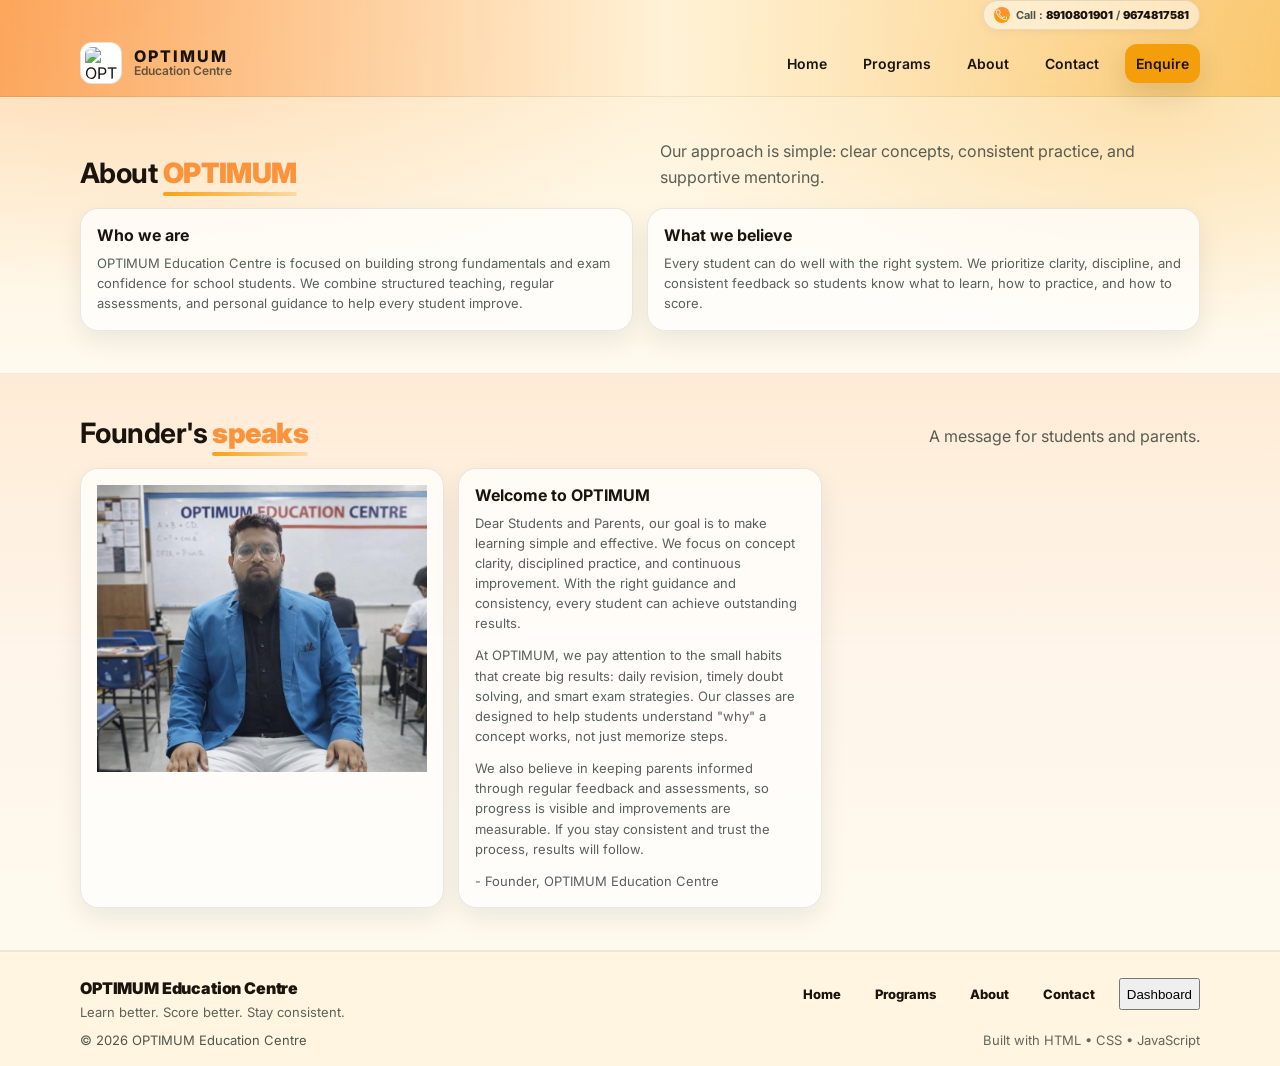
==== about.html @ aabf2810 "Fix mobile nav, responsiveness, and admin UI" ====
<!doctype html>
<html lang="en">
  <head>
    <meta charset="UTF-8" />
    <meta name="viewport" content="width=device-width, initial-scale=1.0" />
    <meta name="description" content="About OPTIMUM Education Centre" />
    <title>About • OPTIMUM</title>
    <link rel="preconnect" href="https://fonts.googleapis.com" />
    <link rel="preconnect" href="https://fonts.gstatic.com" crossorigin />
    <link href="https://fonts.googleapis.com/css2?family=Inter:wght@400;500;600;700;800&display=swap" rel="stylesheet" />
    <link rel="stylesheet" href="styles.css" />
  </head>
  <body>
    <a class="skip-link" href="#main">Skip to content</a>

    <header class="site-header" id="top">
      <div class="topband" aria-label="Quick contact">
        <div class="container topband-inner">
          <div class="topband-card" role="group" aria-label="Call 8910801901 or 9674817581">
            <span class="topband-icon" aria-hidden="true">
              <svg viewBox="0 0 24 24" width="18" height="18" fill="none" xmlns="http://www.w3.org/2000/svg">
                <path d="M21 16.5v3a2 2 0 0 1-2.18 2 19.8 19.8 0 0 1-8.63-3.07A19.5 19.5 0 0 1 3.57 12.8 19.8 19.8 0 0 1 .5 4.18 2 2 0 0 1 2.49 2h3a2 2 0 0 1 2 1.72c.13.98.38 1.93.73 2.83a2 2 0 0 1-.45 2.11L6.5 10.5a16 16 0 0 0 7 7l1.84-1.28a2 2 0 0 1 2.11-.45c.9.35.6 2.83.73A2 2 0 0 1 21 16.5Z" stroke="currentColor" stroke-width="1.8" stroke-linecap="round" stroke-linejoin="round" />
              </svg>
            </span>
            <span class="topband-inline">Call : <a href="tel:8910801901" aria-label="Call 8910801901"><strong>8910801901</strong></a> / <a href="tel:9674817581" aria-label="Call 9674817581"><strong>9674817581</strong></a></span>
          </div>
        </div>
      </div>

      <div class="container header-inner">
        <a class="brand" href="index.html" aria-label="OPTIMUM Education Centre">
          <img class="brand-logo" src="assets/logo.jpeg" alt="OPTIMUM logo" />
          <div class="brand-text">
            <span class="brand-name">OPTIMUM</span>
            <span class="brand-sub">Education Centre</span>
          </div>
        </a>

        <button class="nav-toggle" id="navToggle" aria-label="Open menu" aria-controls="primaryNav" aria-expanded="false">
          <span></span><span></span><span></span>
        </button>

        <nav class="nav" id="primaryNav" aria-label="Primary">
          <a href="index.html#top">Home</a>
          <a href="index.html#programs">Programs</a>
          <a href="about.html">About</a>
          <a href="contact.html">Contact</a>
          <a href="contact.html" class="btn btn-primary">Enquire</a>
        </nav>
      </div>
    </header>

    <main id="main">
      <section class="section">
        <div class="container">
          <div class="section-head">
            <h2>About <span class="offerings-accent">OPTIMUM</span></h2>
            <p>Our approach is simple: clear concepts, consistent practice, and supportive mentoring.</p>
          </div>

          <div class="cards" style="grid-template-columns:repeat(2, minmax(0, 1fr));">
            <div class="card">
              <h3 style="margin-top:0">Who we are</h3>
              <p class="muted" style="margin:0">
                OPTIMUM Education Centre is focused on building strong fundamentals and exam confidence for school students.
                We combine structured teaching, regular assessments, and personal guidance to help every student improve.
              </p>
            </div>
            <div class="card">
              <h3 style="margin-top:0">What we believe</h3>
              <p class="muted" style="margin:0">
                Every student can do well with the right system. We prioritize clarity, discipline, and consistent feedback
                so students know what to learn, how to practice, and how to score.
              </p>
            </div>
          </div>
        </div>
      </section>

      <section class="section section-alt" aria-label="Founder's speaks">
        <div class="container">
          <div class="section-head">
            <h2>Founder's <span class="offerings-accent">speaks</span></h2>
            <p>A message for students and parents.</p>
          </div>

          <div class="cards founder-speak" aria-label="Founder's message">
            <div class="card founder-speak-photo">
              <img class="founder-speak-img" src="assets/Founder/Founder.jpeg" alt="Founder" />
            </div>
            <div class="card">
              <h3 style="margin-top:0">Welcome to OPTIMUM</h3>
              <p class="muted">
                Dear Students and Parents, our goal is to make learning simple and effective. We focus on concept clarity,
                disciplined practice, and continuous improvement. With the right guidance and consistency, every student can
                achieve outstanding results.
              </p>
              <p class="muted">
                At OPTIMUM, we pay attention to the small habits that create big results: daily revision, timely doubt
                solving, and smart exam strategies. Our classes are designed to help students understand "why" a concept works,
                not just memorize steps.
              </p>
              <p class="muted">
                We also believe in keeping parents informed through regular feedback and assessments, so progress is visible and
                improvements are measurable. If you stay consistent and trust the process, results will follow.
              </p>
              <p class="muted" style="margin-bottom:0">- Founder, OPTIMUM Education Centre</p>
            </div>
          </div>
        </div>
      </section>
    </main>

    <footer class="footer">
      <div class="container footer-inner">
        <div>
          <div class="footer-brand">OPTIMUM Education Centre</div>
          <div class="footer-sub">Learn better. Score better. Stay consistent.</div>
        </div>
        <div class="footer-links">
          <a href="index.html#top">Home</a>
          <a href="index.html#programs">Programs</a>
          <a href="about.html">About</a>
          <a href="contact.html">Contact</a>
          <button class="footer-admin" type="button" id="dashboardLink">Dashboard</button>
        </div>
      </div>
      <div class="container footer-bottom">
        <span>© <span id="year"></span> OPTIMUM Education Centre</span>
        <span class="muted">Built with HTML • CSS • JavaScript</span>
      </div>
    </footer>

    <dialog id="adminDialog" aria-label="Admin login">
      <form method="dialog" class="form" id="adminDialogForm">
        <h3 style="margin:0">Admin Login</h3>
        <label>
          <span>Username</span>
          <input type="text" name="user" autocomplete="username" required />
        </label>
        <label>
          <span>Password</span>
          <input type="password" name="pass" autocomplete="current-password" required />
        </label>
        <div style="display:flex; gap:10px; flex-wrap:wrap">
          <button class="btn btn-primary" value="ok">Continue</button>
          <button class="btn btn-ghost" value="cancel">Cancel</button>
        </div>
        <p class="form-note" id="adminDialogNote" role="status" aria-live="polite"></p>
      </form>
    </dialog>

    <dialog id="enquireDialog" class="admission-modal" aria-label="Admission form">
      <form method="dialog" class="admission-card">
        <div class="admission-shell">
          <div class="admission-top">
            <div class="admission-brand">
              <img class="admission-logo" src="assets/logo.jpeg" alt="OPTIMUM logo" />
              <div style="min-width:0">
                <h3>OPTIMUM EDUCATION CENTRE</h3>
                <p class="admission-sub">Admission form</p>
              </div>
            </div>
            <button class="btn btn-ghost" value="close" type="submit" aria-label="Close">Close</button>
          </div>

          <div class="admission-title">ADMISSION FORM</div>

          <div class="admission-section" aria-label="Student details">
            <div class="admission-section-head">STUDENT DETAILS:</div>
            <div class="admission-grid">
              <div class="admission-rows">
                <div class="admission-row"><div class="k">Full Name</div><input name="studentName" type="text" required /></div>
                <div class="admission-two">
                  <div class="admission-row"><div class="k">Date of Birth</div><input name="dob" type="date" /></div>
                  <div class="admission-row"><div class="k">Gender</div>
                    <select name="gender">
                      <option value="">Select</option>
                      <option>Male</option>
                      <option>Female</option>
                      <option>Other</option>
                    </select>
                  </div>
                </div>
                <div class="admission-two">
                  <div class="admission-row"><div class="k">Class/Grade</div><input name="classGrade" type="text" placeholder="e.g. Class 9" /></div>
                  <div class="admission-row"><div class="k">Admission</div><input name="admission" type="text" placeholder="e.g. New / Renewal" /></div>
                </div>
                <div class="admission-row"><div class="k">Address</div><input name="address" type="text" /></div>
                <div class="admission-two">
                  <div class="admission-row"><div class="k">City / State / PIN</div><input name="cityStatePin" type="text" /></div>
                  <div class="admission-row"><div class="k">Contact Number</div><input name="studentPhone" type="tel" required /></div>
                </div>
              </div>
              <div>
                <div class="admission-photo" aria-label="Photo upload">
                  <img class="admission-photo-preview" alt="Selected photo preview" />
                  <strong>Passport Size Photograph</strong>
                  <span>(Paste Here)</span>
                  <span>3.5 cm × 4.5 cm</span>
                  <label class="btn btn-ghost" style="margin-top:6px; width:100%">
                    <input type="file" name="photo" accept="image/*" style="display:none" />
                    Choose Photo
                  </label>
                </div>
              </div>
            </div>
          </div>

          <div class="admission-section" aria-label="Parent guardian details">
            <div class="admission-section-head">PARENT / GUARDIAN DETAILS:</div>
            <div class="admission-grid" style="grid-template-columns:1fr;">
              <div class="admission-rows">
                <div class="admission-two">
                  <div class="admission-row"><div class="k">Name</div><input name="guardianName" type="text" required /></div>
                  <div class="admission-row"><div class="k">Relation</div><input name="relation" type="text" /></div>
                </div>
                <div class="admission-row"><div class="k">Contact Number</div><input name="guardianPhone" type="tel" /></div>
              </div>
            </div>
          </div>

          <div class="admission-section" aria-label="Course subjects">
            <div class="admission-section-head">COURSE / SUBJECTS APPLIED FOR:</div>
            <div class="admission-notes">
              <textarea name="courses" rows="2" placeholder="Write the course/subjects"></textarea>
            </div>
          </div>

          <div class="admission-section" aria-label="Special notes">
            <div class="admission-section-head">SPECIAL NOTES / REQUIREMENTS (if any):</div>
            <div class="admission-notes">
              <textarea name="notes" rows="2" placeholder="Any special notes"></textarea>
            </div>
          </div>

          <div class="admission-actions">
            <button class="btn btn-ghost" value="close" type="submit">Cancel</button>
            <button class="btn btn-primary" type="button" id="admissionSubmit">Submit</button>
          </div>
          <p class="form-note" id="admissionNote" role="status" aria-live="polite"></p>
        </div>
      </form>
    </dialog>

    <script src="script.js"></script>
  </body>
</html>
---- styles.css ----
:root{
  --orange:#f59e0b;
  --orange-2:#fb923c;
  --cream:#fff2d6;
  --ink:#1b140d;
  --ink-2:#2a2016;
  --white:#ffffff;
  --shadow:0 16px 50px rgba(19, 27, 22, .14);
  --shadow-2:0 10px 28px rgba(19, 27, 22, .12);
  --radius:18px;
  --radius-sm:14px;
  --border:1px solid rgba(31,42,36,.12);
}

*{box-sizing:border-box}
html{scroll-behavior:smooth}
body{
  margin:0;
  font-family:Inter,system-ui,-apple-system,Segoe UI,Roboto,Arial,sans-serif;
  color:var(--ink);
  background:
    radial-gradient(1000px 500px at 10% 0%, rgba(251,146,60,.28), transparent 60%),
    radial-gradient(900px 420px at 90% 10%, rgba(245,158,11,.22), transparent 55%),
    linear-gradient(180deg, var(--cream), #fff 60%);
}

a{color:inherit; text-decoration:none}
img{max-width:100%; display:block}

.container{width:min(1120px, 92vw); margin:0 auto}

.skip-link{
  position:absolute;
  left:-999px;
  top:10px;
  background:var(--ink);
  color:var(--white);
  padding:10px 12px;
  border-radius:10px;
  z-index:1000;
}
.skip-link:focus{left:10px}

.topband{
  padding:0;
}

.topband-inner{
  display:flex;
  align-items:center;
  justify-content:flex-end;
}

.topband-card{
  display:flex;
  align-items:center;
  gap:6px;
  color:inherit;
  padding:6px 10px;
  border-radius:999px;
  background:rgba(255,255,255,.5);
  border:1px solid rgba(31,42,36,.1);
  box-shadow:0 2px 8px rgba(19,27,22,.05);
  cursor:pointer;
}

.topband-icon{
  width:16px;
  height:16px;
  border-radius:999px;
  display:grid;
  place-items:center;
  background:linear-gradient(180deg, var(--orange-2), var(--orange));
  color:rgba(255,255,255,.95);
}

.topband-icon svg{width:12px; height:12px}

.topband-inline{
  font-size:11px;
  line-height:1;
  font-weight:700;
  color:rgba(31,42,36,.78);
  white-space:nowrap;
}
.topband-inline a{color:inherit}
.topband-inline a:hover{text-decoration:underline}

.topband-inline strong{color:var(--ink); font-weight:900}

.topband-card:focus-visible{
  outline:none;
  box-shadow:0 0 0 4px rgba(245,158,11,.18), 0 10px 24px rgba(19,27,22,.08);
}

.site-header{
  position:sticky;
  top:0;
  z-index:50;
  background:
    linear-gradient(90deg,
      rgba(251,146,60,.74) 0%,
      rgba(255,242,214,.86) 52%,
      rgba(245,158,11,.42) 100%
    );
  backdrop-filter: blur(10px);
  border-bottom:1px solid rgba(31,42,36,.08);
}
.header-inner{
  display:flex;
  align-items:center;
  justify-content:space-between;
  gap:16px;
  padding:12px 0;
  position:relative;
}

.brand{display:flex; align-items:center; gap:12px}
.brand-logo{
  width:42px;
  height:42px;
  border-radius:12px;
  border:1px solid rgba(31,42,36,.12);
  background:#fff;
  object-fit:cover;
  padding:4px;
}
.brand-text{display:flex; flex-direction:column; line-height:1.05}
.brand-name{font-weight:800; letter-spacing:.12em}
.brand-sub{font-size:12px; color:rgba(31,42,36,.7); font-weight:600}

.nav{display:flex; align-items:center; gap:16px}
.nav a{font-weight:600; font-size:14px; padding:10px 10px; border-radius:12px}
.nav a:not(.btn):hover{background:rgba(245,158,11,.18)}

.nav-toggle{
  display:none;
  width:44px;
  height:44px;
  border-radius:14px;
  border:var(--border);
  background:rgba(255,255,255,.6);
  align-items:center;
  justify-content:center;
  flex-direction:column;
  gap:5px;
  position:relative;
  z-index:260;
}
.nav-toggle span{display:block; width:18px; height:2px; background:var(--ink); border-radius:2px; transition:.2s ease}

.btn{
  display:inline-flex;
  align-items:center;
  justify-content:center;
  gap:10px;
  padding:11px 14px;
  border-radius:14px;
  border:1px solid transparent;
  font-weight:700;
  font-size:14px;
  cursor:pointer;
  transition:transform .12s ease, box-shadow .12s ease, background .12s ease, border-color .12s ease;
  user-select:none;
}
.btn:active{transform:translateY(1px)}
.btn-primary{background:var(--orange); color:var(--ink); box-shadow:var(--shadow-2)}
.btn-primary:hover{filter:saturate(1.05) brightness(1.02)}
.btn-secondary{background:var(--orange-2); color:var(--ink); box-shadow:var(--shadow-2)}
.btn-secondary:hover{filter:saturate(1.03) brightness(1.02)}
.btn-ghost{background:rgba(255,255,255,.55); border-color:rgba(31,42,36,.12)}
.btn-ghost:hover{background:rgba(255,255,255,.8)}

.programs-banner .btn-primary{
  background:linear-gradient(180deg, #ffe08a, #f6b21a);
  color:#2a1c00;
  border-color:rgba(0,0,0,.14);
  box-shadow:0 14px 26px rgba(0,0,0,.18);
}

.programs-banner .btn-primary:hover{filter:saturate(1.02) brightness(1.03)}

.hero{padding:44px 0 18px}
.hero-grid{display:grid; grid-template-columns:1.1fr .9fr; gap:28px; align-items:start}

.hero-media{
  border-radius:var(--radius);
  border:1px solid rgba(31,42,36,.12);
  background:rgba(255,255,255,.55);
  box-shadow:var(--shadow);
  overflow:hidden;
  align-self:stretch;
}

.hero-image{
  width:100%;
  height:100%;
  max-height:520px;
  object-fit:cover;
  display:block;
}

.badge{
  display:inline-flex;
  padding:8px 12px;
  border-radius:999px;
  font-weight:700;
  font-size:12px;
  background:rgba(245,158,11,.16);
  border:1px solid rgba(245,158,11,.42);
}

.hero-copy h1{margin:14px 0 10px; font-size:44px; line-height:1.05; letter-spacing:-.02em}
.hero-copy p{margin:0; font-size:16px; line-height:1.6; color:rgba(31,42,36,.82)}

.hero-cta{display:flex; gap:12px; margin-top:18px; flex-wrap:wrap}

.hero-metrics{display:grid; grid-template-columns:repeat(3, minmax(0,1fr)); gap:10px; margin-top:22px}
.metric{
  padding:12px 12px;
  border-radius:16px;
  border:1px solid rgba(31,42,36,.10);
  background:rgba(255,255,255,.55);
}
.metric-value{font-size:22px; font-weight:800}
.metric-label{font-size:12px; font-weight:650; color:rgba(31,42,36,.72)}

.hero-card{
  background:rgba(255,255,255,.72);
  border:1px solid rgba(31,42,36,.12);
  box-shadow:var(--shadow);
  border-radius:var(--radius);
  overflow:hidden;
}
.hero-card-head{padding:18px 18px 0}
.hero-card-head h2{margin:0; font-size:18px}
.hero-card-head p{margin:8px 0 0; color:rgba(31,42,36,.72); font-size:13px; line-height:1.5}

.section{padding:42px 0}
.section-alt{
  background:linear-gradient(180deg, rgba(251,146,60,.14), rgba(255,242,214,.40));
  border-top:1px solid rgba(31,42,36,.06);
  border-bottom:1px solid rgba(31,42,36,.06);
}

.pill{
  display:inline-flex;
  align-items:center;
  padding:6px 10px;
  border-radius:999px;
  font-size:12px;
  font-weight:900;
  border:1px solid rgba(0,0,0,.18);
  box-shadow:0 6px 14px rgba(0,0,0,.10);
}

.pill-white{background:rgba(255,255,255,.92); color:#0b2b1c}
.pill-gold{background:linear-gradient(180deg, #ffe08a, #f6b21a); color:#2a1c00; border-color:rgba(0,0,0,.14)}

.programs-wrap{display:grid; gap:16px}

.programs-banner{
  position:relative;
  border-radius:22px;
  overflow:hidden;
  min-height:320px;
  border:1px solid rgba(31,42,36,.12);
  box-shadow:var(--shadow);
  background:rgba(31,42,36,.10);
}

.programs-banner-bg{
  position:absolute;
  inset:0;
  background-size:cover;
  background-position:center;
  transform:scale(1.02);
  filter:none;
}


.programs-dots{
  position:absolute;
  left:50%;
  bottom:12px;
  transform:translateX(-50%);
  display:flex;
  gap:8px;
  z-index:2;
  padding:6px 12px;
  border-radius:999px;
  background:rgba(255,255,255,.20);
  border:1px solid rgba(255,255,255,.20);
  backdrop-filter: blur(8px);
}

.dot{
  width:36px;
  height:6px;
  border-radius:999px;
  border:0;
  background:rgba(255,255,255,.28);
  cursor:pointer;
}

.dot[aria-selected="true"]{background:rgba(255,255,255,.92)}

.popular{
  border-radius:22px;
  background:rgba(255,255,255,.74);
  border:1px solid rgba(31,42,36,.10);
  box-shadow:0 10px 26px rgba(19,27,22,.08);
  padding:16px;
  margin-top:-34px;
}

.popular-head{display:flex; align-items:center; justify-content:flex-start; margin-bottom:12px}
.popular-chip{
  display:inline-flex;
  padding:8px 12px;
  border-radius:999px;
  background:rgba(245,158,11,.18);
  border:1px solid rgba(245,158,11,.34);
  font-weight:900;
}

.popular-grid{display:grid; grid-template-columns:repeat(6, minmax(0,1fr)); gap:10px}

.popular-card{
  border:0;
  text-align:left;
  display:flex;
  align-items:center;
  gap:10px;
  padding:12px;
  border-radius:16px;
  background:rgba(255,242,214,.78);
  cursor:pointer;
  border:1px solid rgba(31,42,36,.08);
}

.popular-card:nth-child(2){background:rgba(255, 240, 214, .90)}
.popular-card:nth-child(3){background:rgba(255, 230, 214, .82)}
.popular-card:nth-child(4){background:rgba(255, 242, 214, .74)}
.popular-card:nth-child(5){background:rgba(255, 236, 214, .86)}
.popular-card:nth-child(6){background:rgba(255, 232, 214, .80)}

.popular-card:hover{transform:translateY(-1px); box-shadow:0 10px 20px rgba(19,27,22,.08)}
.popular-ico{font-size:18px}
.popular-text{display:flex; flex-direction:column; gap:2px}
.popular-name{font-weight:900; font-size:13px}
.popular-meta{color:rgba(31,42,36,.72); font-size:12px; font-weight:700}

.tutoring{
  padding:44px 0;
  background:rgba(255,242,214,.72);
}

.tutoring-head{
  display:flex;
  align-items:flex-start;
  justify-content:space-between;
  gap:18px;
  margin-bottom:16px;
}

.tutoring-title h2{
  margin:0;
  font-size:34px;
  letter-spacing:-.02em;
}

.tutoring-accent{color:var(--orange-2)}

.tutoring-title p{
  margin:10px 0 0;
  font-weight:800;
  color:rgba(31,42,36,.72);
  position:relative;
  width:fit-content;
}

.tutoring-title p::after{
  content:"";
  position:absolute;
  left:0;
  bottom:-6px;
  width:110px;
  height:3px;
  border-radius:999px;
  background:linear-gradient(90deg, rgba(124,58,237,.85), rgba(124,58,237,.15));
}

.tutoring-illus img{
  width:min(420px, 44vw);
  height:auto;
  display:block;
}

.tutoring-grid{display:grid; grid-template-columns:repeat(4, minmax(0,1fr)); gap:14px}

.tcard{
  border-radius:16px;
  background:rgba(255,255,255,.82);
  border:1px solid rgba(31,42,36,.10);
  box-shadow:0 10px 26px rgba(19,27,22,.08);
  padding:14px;
  display:flex;
  flex-direction:column;
  min-height:280px;
}

.tcard-top h3{margin:10px 0 8px; font-size:15px; letter-spacing:-.01em}
.tcard-top p{margin:0; color:rgba(31,42,36,.62); font-size:12px; line-height:1.55}

.ticon{
  width:34px;
  height:34px;
  border-radius:12px;
  background:rgba(251,146,60,.16);
  border:1px solid rgba(251,146,60,.22);
  display:grid;
  place-items:center;
  font-size:16px;
}

.tcard-mid{margin:14px 0 12px; height:1px; background:rgba(31,42,36,.12)}

.tcard-bottom{margin-top:auto; display:flex; flex-direction:column; gap:10px}
.tprice{font-size:12px; font-weight:850; color:#0b6b4d}
.tprice strong{color:var(--ink); font-weight:1000}

.tbtn{
  display:inline-flex;
  align-items:center;
  justify-content:center;
  padding:10px 12px;
  border-radius:12px;
  background:linear-gradient(180deg, var(--orange-2), var(--orange));
  color:rgba(255,255,255,.95);
  font-weight:900;
  font-size:12px;
  border:1px solid rgba(0,0,0,.12);
}

.tbtn:hover{filter:saturate(1.02) brightness(1.03)}

.offerings{
  padding:44px 0;
  background:
    radial-gradient(900px 420px at 18% 0%, rgba(245,158,11,.16), transparent 55%),
    radial-gradient(820px 420px at 90% 0%, rgba(124,58,237,.12), transparent 55%),
    linear-gradient(180deg, rgba(255,255,255,.92), rgba(255,242,214,.40));
  border-top:1px solid rgba(31,42,36,.06);
  border-bottom:1px solid rgba(31,42,36,.06);
  position:relative;
}

.offerings::before{
  content:"";
  position:absolute;
  left:0;
  right:0;
  top:0;
  height:6px;
  background:linear-gradient(90deg, rgba(245,158,11,.85), rgba(251,146,60,.85), rgba(124,58,237,.65));
  opacity:.6;
}

.offerings-head h2{
  margin:0 0 18px;
  font-size:34px;
  letter-spacing:-.02em;
  text-align:left;
}

.offerings-head p{max-width:62ch}

.offerings-accent{
  position:relative;
  color:var(--orange-2);
  font-weight:1000;
}

.offerings-accent::after{
  content:"";
  position:absolute;
  left:0;
  right:0;
  height:4px;
  bottom:-6px;
  border-radius:999px;
  background:linear-gradient(90deg, rgba(245,158,11,.95), rgba(245,158,11,.25));
}

.offerings-tabs{
  display:flex;
  gap:10px;
  flex-wrap:nowrap;
  overflow:auto;
  padding-bottom:6px;
  margin-bottom:18px;
}

.offerings-tabs{
  padding-top:6px;
}

.offerings-tabs::-webkit-scrollbar{height:6px}
.offerings-tabs::-webkit-scrollbar-thumb{background:rgba(31,42,36,.18); border-radius:999px}

.tab{
  border:1px solid rgba(31,42,36,.14);
  background:rgba(255,255,255,.90);
  padding:10px 14px;
  border-radius:12px;
  font-weight:900;
  font-size:13px;
  color:rgba(31,42,36,.78);
  white-space:nowrap;
  cursor:pointer;
}

.tab:hover{box-shadow:0 14px 26px rgba(19,27,22,.08); transform:translateY(-1px)}

.tab.active, .tab[aria-selected="true"]{
  background:rgba(13, 34, 26, .95);
  color:rgba(255,255,255,.94);
  border-color:rgba(13, 34, 26, .95);
}

.tab.active, .tab[aria-selected="true"]{box-shadow:0 16px 30px rgba(0,0,0,.16)}

.offerings-subhead{
  margin:8px 0 14px;
  font-size:22px;
  letter-spacing:-.01em;
}

.offerings-subhead{
  position:relative;
  width:fit-content;
}

.offerings-subhead::after{
  content:"";
  position:absolute;
  left:0;
  bottom:-8px;
  width:110px;
  height:4px;
  border-radius:999px;
  background:linear-gradient(90deg, rgba(245,158,11,.95), rgba(251,146,60,.45));
}

.notes{
  position:relative;
  display:grid;
  grid-template-columns:auto 1fr auto;
  gap:10px;
  align-items:center;
}

.notes-viewport{
  border-radius:18px;
  padding:6px;
  background:rgba(255,255,255,.35);
  border:1px solid rgba(31,42,36,.06);
}

.notes-nav{
  width:40px;
  height:40px;
  border-radius:14px;
  border:1px solid rgba(31,42,36,.12);
  background:rgba(255,255,255,.92);
  box-shadow:0 10px 24px rgba(19,27,22,.08);
  font-size:22px;
  font-weight:900;
  cursor:pointer;
}

.notes-nav:disabled{opacity:.45; cursor:not-allowed}

.notes-viewport{
  overflow:auto;
  outline:none;
  scrollbar-width:none;
}

.notes-viewport::-webkit-scrollbar{display:none}

.notes-viewport.dragging{cursor:grabbing}
.notes-viewport.dragging *{user-select:none}

.notes-track{
  display:flex;
  gap:14px;
  padding:4px 2px;
  scroll-behavior:smooth;
  scroll-snap-type:x mandatory;
}

.note-card{
  flex:0 0 240px;
  border-radius:16px;
  background:var(--card);
  border:1px solid rgba(31,42,36,.08);
  padding:16px;
  display:flex;
  flex-direction:column;
  justify-content:space-between;
  min-height:260px;
  scroll-snap-align:start;
}

.note-title{
  font-size:20px;
  line-height:1.05;
  letter-spacing:-.01em;
  color:rgba(31,42,36,.88);
}

.note-title strong{font-weight:1000; color:rgba(31,42,36,.95)}

.note-circle{
  margin-top:16px;
  width:100%;
  height:150px;
  border-radius:18px;
  background:rgba(255,255,255,.55);
  border:1px solid rgba(31,42,36,.10);
  box-shadow: inset 0 1px 0 rgba(255,255,255,.55);
  display:grid;
  place-items:center;
  align-self:stretch;
  overflow:hidden;
}

.note-circle img{
  width:100%;
  height:100%;
  object-fit:cover;
  transform:none;
  filter:none;
}

.hscroll{
  position:relative;
  display:grid;
  grid-template-columns:auto 1fr auto;
  gap:10px;
  align-items:center;
}

.hscroll-nav{
  width:40px;
  height:40px;
  border-radius:14px;
  border:1px solid rgba(31,42,36,.12);
  background:rgba(255,255,255,.92);
  box-shadow:0 10px 24px rgba(19,27,22,.08);
  font-size:22px;
  font-weight:900;
  cursor:pointer;
}

.hscroll-nav:disabled{opacity:.45; cursor:not-allowed}

.hscroll-viewport{
  min-width:0;
  overflow-x:auto;
  overflow-y:hidden;
  outline:none;
  scrollbar-width:none;
  scroll-behavior:smooth;
}

.hscroll-viewport::-webkit-scrollbar{display:none}

.hscroll-viewport.dragging{cursor:grabbing}
.hscroll-viewport.dragging *{user-select:none}

.hscroll-track{
  display:flex;
  gap:14px;
  padding:4px 2px;
  width:max-content;
}

@keyframes students-marquee{
  from{transform:translateX(0)}
  to{transform:translateX(-50%)}
}

#studentsCarousel .hscroll-viewport{overflow:hidden}
#studentsCarousel .hscroll-track{animation:students-marquee 22s linear infinite; will-change:transform}
#studentsCarousel:hover .hscroll-track{animation-play-state:paused}
#studentsCarousel .hscroll-viewport:focus-within .hscroll-track{animation-play-state:paused}

@media (prefers-reduced-motion: reduce){
  #studentsCarousel .hscroll-track{animation:none}
}

.scard{
  flex:0 0 300px;
  border-radius:22px;
  background:rgba(255,255,255,.74);
  border:1px solid rgba(31,42,36,.08);
  box-shadow:0 18px 40px rgba(19,27,22,.10);
  overflow:hidden;
  scroll-snap-align:start;
  position:relative;
}

.scard-media{
  height:260px;
  background:rgba(31,42,36,.04);
}

.scard-media img{
  width:100%;
  height:100%;
  object-fit:cover;
  object-position:center top;
  display:block;
}

.scard-panel{
  margin:0 16px 16px;
  margin-top:-38px;
  background:#173845;
  color:rgba(255,255,255,.94);
  border-radius:18px;
  padding:18px 16px 16px;
  display:flex;
  flex-direction:column;
  align-items:center;
  text-align:center;
  gap:6px;
  box-shadow:0 16px 30px rgba(0,0,0,.18);
}

.scard-pill{
  margin-top:-34px;
  padding:8px 14px;
  border-radius:999px;
  background:#d9e7ee;
  color:#173845;
  font-weight:950;
  font-size:13px;
  border:1px solid rgba(0,0,0,.10);
}

.scard-title{font-weight:1000; font-size:24px; letter-spacing:-.02em; margin-top:4px}
.scard-role{font-weight:650; color:rgba(255,255,255,.86)}
.scard-inst{font-weight:1000; font-size:18px; letter-spacing:-.01em}

.section-head{display:flex; align-items:flex-end; justify-content:space-between; gap:18px; margin-bottom:18px}
.section-head h2{margin:0; font-size:28px; letter-spacing:-.02em}
.section-head p{margin:0; color:rgba(31,42,36,.74); max-width:54ch; line-height:1.6}

.cards{display:grid; grid-template-columns:repeat(3, minmax(0,1fr)); gap:14px}
.card{
  border-radius:var(--radius);
  background:rgba(255,255,255,.7);
  border:1px solid rgba(31,42,36,.10);
  padding:16px;
  box-shadow:0 10px 26px rgba(19,27,22,.08);
}
.card h3{margin:0 0 8px; font-size:16px}
.card p{margin:0 0 12px; color:rgba(31,42,36,.74); line-height:1.55; font-size:13px}

.card-accent{
  background:linear-gradient(180deg, rgba(245,158,11,.18), rgba(255,255,255,.72));
  border-color:rgba(245,158,11,.32);
}

.ticks{margin:0; padding-left:18px; color:rgba(31,42,36,.78); font-size:13px; line-height:1.75}

.features{display:grid; grid-template-columns:repeat(3, minmax(0,1fr)); gap:14px}
.feature{
  padding:16px;
  border-radius:var(--radius);
  background:rgba(255,255,255,.62);
  border:1px solid rgba(31,42,36,.10);
}
.feature h3{margin:0 0 8px; font-size:16px}
.feature p{margin:0; color:rgba(31,42,36,.74); line-height:1.55; font-size:13px}

.results-grid{display:grid; grid-template-columns:1fr 1fr; gap:14px}
.result-panel{
  border-radius:var(--radius);
  background:rgba(255,255,255,.72);
  border:1px solid rgba(31,42,36,.10);
  padding:16px;
  box-shadow:0 10px 26px rgba(19,27,22,.08);
}
.result-panel h3{margin:0 0 6px}
.muted{color:rgba(31,42,36,.70)}

.notice-grid{display:grid; grid-template-columns:1fr 1fr; gap:14px; align-items:stretch}
.notice-card{display:flex; flex-direction:column; min-height:320px; position:relative; overflow:hidden}
.notice-card::before{
  content:"";
  position:absolute;
  left:0;
  right:0;
  top:0;
  height:6px;
  background:linear-gradient(90deg, rgba(245,158,11,.95), rgba(251,146,60,.95), rgba(124,58,237,.85));
}

.notice-card{
  background:
    radial-gradient(900px 420px at 18% 0%, rgba(245,158,11,.22), transparent 55%),
    radial-gradient(820px 420px at 90% 0%, rgba(124,58,237,.16), transparent 55%),
    linear-gradient(180deg, rgba(255,255,255,.84), rgba(255,242,214,.62));
  border-color:rgba(245,158,11,.22);
  box-shadow:0 18px 44px rgba(19,27,22,.10);
}

.notice-card h3{letter-spacing:-.01em}
.notice-card h3::after{
  content:"";
  display:block;
  margin-top:8px;
  width:88px;
  height:4px;
  border-radius:999px;
  background:linear-gradient(90deg, rgba(245,158,11,.95), rgba(251,146,60,.55));
}
.notice-controls{display:grid; grid-template-columns:1fr 1fr auto; gap:10px; margin-top:10px}
.notice-controls label{display:flex; flex-direction:column; gap:6px}
.notice-controls span{font-size:12px; font-weight:750; color:rgba(31,42,36,.80)}
.notice-controls select{padding:11px 12px; border-radius:14px}

.notice-scroll{
  margin-top:12px;
  border-radius:16px;
  border:1px solid rgba(245,158,11,.22);
  background:
    linear-gradient(180deg, rgba(255,242,214,.72), rgba(255,255,255,.75));
  overflow:hidden;
  height:200px;
  box-shadow: inset 0 1px 0 rgba(255,255,255,.65);
}

.notice-track{display:flex; flex-direction:column; gap:10px; padding:12px}

.notice-item{
  border-radius:14px;
  padding:10px 12px;
  background:rgba(255,255,255,.82);
  border:1px solid rgba(31,42,36,.10);
  font-size:13px;
  line-height:1.5;
  box-shadow:0 10px 22px rgba(19,27,22,.06);
}

.notice-item strong{color:#173845}

.notice-links{margin-top:12px; display:grid; gap:10px}
.notice-link{
  display:flex;
  align-items:center;
  justify-content:space-between;
  gap:12px;
  padding:10px 12px;
  border-radius:14px;
  background:rgba(255,255,255,.78);
  border:1px solid rgba(124,58,237,.16);
  box-shadow:0 12px 26px rgba(19,27,22,.06);
}
.notice-link strong{font-weight:950}
.notice-link a{
  font-weight:950;
  color:rgba(255,255,255,.96);
  background:linear-gradient(180deg, rgba(251,146,60,.98), rgba(245,158,11,.98));
  padding:9px 12px;
  border-radius:999px;
  border:1px solid rgba(0,0,0,.12);
  box-shadow:0 10px 18px rgba(19,27,22,.10);
  white-space:nowrap;
}
.notice-link a:hover{filter:saturate(1.05) brightness(1.02)}

@keyframes notice-marquee{
  from{transform:translateY(0)}
  to{transform:translateY(-50%)}
}

.notice-scroll[data-animate="true"] .notice-track{
  animation:notice-marquee 18s linear infinite;
  will-change:transform;
}

.notice-scroll:hover .notice-track{animation-play-state:paused}

@media (prefers-reduced-motion: reduce){
  .notice-scroll[data-animate="true"] .notice-track{animation:none}
}

.bars{margin-top:10px; display:flex; flex-direction:column; gap:10px}
.bar-top{display:flex; align-items:center; justify-content:space-between; font-size:13px; font-weight:650}
.bar-track{height:10px; border-radius:999px; background:rgba(31,42,36,.10); overflow:hidden}
.bar-fill{height:100%; width:var(--w); background:linear-gradient(90deg, var(--orange-2), rgba(245,158,11,.60)); border-radius:999px}

.table{margin-top:10px; border-radius:16px; overflow:hidden; border:1px solid rgba(31,42,36,.10)}
.row{display:grid; grid-template-columns:1.2fr .8fr .9fr; gap:10px; padding:10px 12px; background:rgba(255,255,255,.62); font-size:13px}
.row:nth-child(even){background:rgba(255,242,214,.65)}
.row.header{background:rgba(251,146,60,.22); font-weight:800}

.form{display:flex; flex-direction:column; gap:12px; padding:18px}
.form label{display:flex; flex-direction:column; gap:6px}
.form span{font-size:12px; font-weight:750; color:rgba(31,42,36,.80)}
input, select, textarea{
  font:inherit;
  padding:11px 12px;
  border-radius:14px;
  border:1px solid rgba(31,42,36,.14);
  background:rgba(255,255,255,.9);
  outline:none;
}
input:focus, select:focus, textarea:focus{border-color:rgba(245,158,11,.70); box-shadow:0 0 0 4px rgba(245,158,11,.18)}
textarea{resize:vertical}

.form-note{margin:0; min-height:18px; font-size:12px; color:rgba(31,42,36,.78)}

.testimonial{display:grid; grid-template-columns:1fr; gap:12px}
.testimonial-card{
  border-radius:var(--radius);
  background:rgba(255,255,255,.72);
  border:1px solid rgba(31,42,36,.10);
  padding:16px;
  box-shadow:0 10px 26px rgba(19,27,22,.08);
}
.quote{margin:0; font-size:15px; line-height:1.7}
.who{margin-top:12px; display:flex; flex-direction:column; gap:2px}
.name{font-weight:850}
.meta{color:rgba(31,42,36,.70); font-size:13px}
.testimonial-actions{display:flex; gap:10px; flex-wrap:wrap}

.faq{margin-top:18px}
.faq-title{margin:0 0 10px}
.accordion{border-radius:var(--radius); overflow:hidden; border:1px solid rgba(31,42,36,.10)}
.accordion-item{
  width:100%;
  display:flex;
  justify-content:space-between;
  align-items:center;
  gap:10px;
  padding:12px 14px;
  border:0;
  background:rgba(255,255,255,.7);
  font:inherit;
  font-weight:800;
  cursor:pointer;
  text-align:left;
}
.accordion-item:nth-of-type(odd){background:rgba(255,242,214,.70)}
.accordion-panel{padding:12px 14px; background:rgba(255,255,255,.72); color:rgba(31,42,36,.78); line-height:1.6; font-size:13px}
.chev{width:10px; height:10px; border-right:2px solid rgba(31,42,36,.7); border-bottom:2px solid rgba(31,42,36,.7); transform:rotate(45deg); transition:transform .15s ease}
.accordion-item[aria-expanded="true"] .chev{transform:rotate(225deg)}

.contact-grid{display:grid; grid-template-columns:1fr 1fr; gap:14px; align-items:start}
.contact-info, .contact-form{
  border-radius:var(--radius);
  background:rgba(255,255,255,.72);
  border:1px solid rgba(31,42,36,.10);
  padding:16px;
  box-shadow:0 10px 26px rgba(19,27,22,.08);
}

.info-list{margin-top:12px; display:grid; gap:10px}
.info-item{display:grid; grid-template-columns:120px 1fr; gap:10px; padding:10px 12px; border-radius:16px; background:rgba(255,242,214,.62); border:1px solid rgba(31,42,36,.08)}
.info-item > *{min-width:0}
.info-item a{overflow-wrap:anywhere; word-break:break-word}
.info-k{font-weight:850}
.info-v a{color:var(--orange); font-weight:800}

.chips{margin-top:12px; display:flex; gap:10px; flex-wrap:wrap}
.chip{
  display:inline-flex;
  padding:10px 12px;
  border-radius:999px;
  background:rgba(251,146,60,.16);
  border:1px solid rgba(251,146,60,.32);
  font-weight:800;
  font-size:13px;
}

.footer{padding:26px 0 18px; border-top:1px solid rgba(31,42,36,.08); background:rgba(255,242,214,.72)}
.footer-inner{display:flex; align-items:flex-start; justify-content:space-between; gap:16px}
.footer-brand{font-weight:900; letter-spacing:-.01em}
.footer-sub{margin-top:6px; color:rgba(31,42,36,.72); font-size:13px}
.footer-links{display:flex; gap:14px; flex-wrap:wrap}
.footer-links a{padding:8px 10px; border-radius:12px; font-weight:800; font-size:13px}
.footer-links a:hover{background:rgba(245,158,11,.16)}
.footer-bottom{margin-top:12px; display:flex; align-items:center; justify-content:space-between; gap:12px; color:rgba(31,42,36,.78); font-size:13px}

.admission-modal{
  border:0;
  padding:0;
  border-radius:18px;
  width:min(980px, 92vw);
  background:rgba(255,255,255,.92);
  box-shadow:0 24px 70px rgba(0,0,0,.25);
  max-height:min(86vh, 760px);
  overflow:hidden;
}

.admission-modal::backdrop{background:rgba(10,12,14,.62)}

.admission-card{margin:0; padding:0; max-width:none}

.admission-shell{
  padding:18px;
  padding-right:22px;
  border-radius:18px;
  background:
    radial-gradient(900px 480px at 10% 0%, rgba(245,158,11,.20), transparent 60%),
    radial-gradient(740px 380px at 95% 10%, rgba(251,146,60,.16), transparent 55%),
    linear-gradient(180deg, rgba(255,242,214,.65), rgba(255,255,255,.92));
  overflow:auto;
  max-height:min(86vh, 760px);
}

.admission-top{
  display:flex;
  align-items:center;
  justify-content:space-between;
  gap:12px;
}

.admission-brand{
  display:flex;
  align-items:center;
  gap:12px;
  min-width:0;
}

.admission-logo{
  width:54px;
  height:54px;
  border-radius:16px;
  background:#fff;
  border:1px solid rgba(31,42,36,.12);
  object-fit:cover;
  padding:6px;
}

.admission-top h3{margin:0; font-size:20px; font-weight:1000; letter-spacing:.06em}

.admission-sub{margin:2px 0 0; font-size:12px; font-weight:800; color:rgba(31,42,36,.68)}

.admission-title{
  margin:14px 0 14px;
  text-align:center;
  font-size:26px;
  letter-spacing:.08em;
  font-weight:1000;
}

.admission-section{
  margin-top:12px;
  border-radius:16px;
  overflow:hidden;
  border:1px solid rgba(31,42,36,.12);
  background:rgba(255,255,255,.72);
}

.admission-section-head{
  padding:10px 12px;
  background:#173845;
  color:rgba(255,255,255,.96);
  font-weight:950;
  letter-spacing:.04em;
  font-size:13px;
}

.admission-grid{
  display:grid;
  grid-template-columns: minmax(0, 1fr) 200px;
  gap:8px;
  padding:12px;
  align-items:start;
}

.admission-photo{
  border-radius:14px;
  border:2px dashed rgba(23,56,69,.45);
  background:rgba(245,245,245,.75);
  min-height:132px;
  padding:8px;
  display:flex;
  flex-direction:column;
  gap:8px;
  align-items:center;
  justify-content:center;
  text-align:center;
  width:100%;
  max-width:200px;
  box-sizing:border-box;
}

.admission-photo strong{font-size:12px; letter-spacing:.02em}
.admission-photo span{font-size:12px; color:rgba(31,42,36,.72); font-weight:750}

.admission-photo .admission-photo-preview{
  display:none;
  width:100%;
  height:100%;
  max-height:110px;
  border-radius:12px;
  object-fit:cover;
  border:1px solid rgba(31,42,36,.12);
}

.admission-photo.has-preview{
  justify-content:flex-start;
}

.admission-photo.has-preview .admission-photo-preview{
  display:block;
}

.admission-rows{display:grid; gap:7px}

.admission-row{display:grid; grid-template-columns: 132px 1fr; gap:8px; align-items:center}
.admission-row .k{font-weight:900; font-size:12px; color:rgba(31,42,36,.78)}

.admission-row input,
.admission-row select,
.admission-row textarea{
  border-radius:12px;
  padding:8px 10px;
}

.admission-two{
  display:grid;
  grid-template-columns:1fr 1fr;
  gap:8px;
}

.admission-row input,
.admission-row select,
.admission-row textarea{
  min-width:0;
}

.admission-notes{padding:12px}

.admission-notes textarea{
  width:100%;
  display:block;
}

.admission-actions{
  display:flex;
  gap:10px;
  justify-content:flex-end;
  flex-wrap:wrap;
  padding:12px;
  border-top:1px solid rgba(31,42,36,.10);
  background:rgba(255,255,255,.78);
}

.admission-note{padding:0 12px 12px; margin:0; font-size:12px; color:rgba(31,42,36,.74)}

#leadDialog{
  border:0;
  padding:0;
  width:min(560px, 92vw);
  border-radius:22px;
  background:rgba(255,255,255,.96);
  box-shadow:0 26px 80px rgba(0,0,0,.30);
  overflow:hidden;
}

#leadDialog::backdrop{background:rgba(10,12,14,.62)}

.lead-card{
  margin:0;
  padding:18px;
  display:flex;
  flex-direction:column;
  gap:14px;
  background:
    radial-gradient(900px 480px at 12% 0%, rgba(245,158,11,.22), transparent 58%),
    radial-gradient(740px 380px at 95% 10%, rgba(124,58,237,.16), transparent 58%),
    linear-gradient(180deg, rgba(255,255,255,.96), rgba(255,242,214,.62));
}

.lead-head{display:flex; gap:12px; align-items:flex-start}

.lead-ico{
  width:44px;
  height:44px;
  border-radius:16px;
  display:grid;
  place-items:center;
  background:linear-gradient(180deg, rgba(251,146,60,.98), rgba(245,158,11,.98));
  color:rgba(255,255,255,.96);
  border:1px solid rgba(0,0,0,.12);
  box-shadow:0 14px 26px rgba(19,27,22,.12);
  font-size:18px;
  flex:0 0 auto;
}

.lead-title{margin:0; font-size:20px; font-weight:1000; letter-spacing:-.02em}
.lead-sub{margin:6px 0 0; color:rgba(31,42,36,.72); font-weight:700; font-size:13px; line-height:1.5}

.lead-badges{display:flex; gap:10px; flex-wrap:wrap}
.lead-badge{
  display:inline-flex;
  align-items:center;
  padding:8px 10px;
  border-radius:999px;
  font-size:12px;
  font-weight:950;
  background:rgba(255,255,255,.72);
  border:1px solid rgba(31,42,36,.12);
  box-shadow:0 10px 22px rgba(19,27,22,.06);
}

.lead-fields{display:grid; grid-template-columns:1fr 1fr; gap:12px}
.lead-fields label{display:flex; flex-direction:column; gap:6px}
.lead-fields span{font-size:12px; font-weight:800; color:rgba(31,42,36,.80)}

.lead-fields input{
  border-radius:16px;
  padding:12px 12px;
  background:rgba(255,255,255,.92);
  border:1px solid rgba(31,42,36,.14);
}

.lead-actions{display:flex; gap:10px; flex-wrap:wrap; align-items:center}

@media (max-width: 520px){
  .lead-fields{grid-template-columns:1fr}
}

@media (max-width: 760px){
  .admission-grid{grid-template-columns:1fr;}
  .admission-row{grid-template-columns: 1fr;}
  .admission-two{grid-template-columns:1fr;}
  .admission-photo{max-width:none;}
}

 .student-shell{
   display:grid;
   grid-template-columns: 260px 1fr;
   gap:14px;
   align-items:start;
 }

 .student-sidebar{
   border-radius:var(--radius);
   background:rgba(255,255,255,.72);
   border:1px solid rgba(31,42,36,.10);
   box-shadow:0 10px 26px rgba(19,27,22,.08);
   padding:16px;
   position:sticky;
   top:92px;
 }

 .student-sidebar-head{display:flex; flex-direction:column; gap:6px; margin-bottom:14px}
 .student-sidebar-title{font-weight:1000; letter-spacing:-.01em}
 .student-sidebar-sub{font-size:12px; font-weight:750; color:rgba(31,42,36,.70)}

 .student-tabs{display:flex; flex-direction:column; gap:10px}
 .student-tab{
   border:1px solid rgba(31,42,36,.14);
   background:rgba(255,255,255,.90);
   padding:12px 12px;
   border-radius:14px;
   font-weight:950;
   font-size:13px;
   color:rgba(31,42,36,.78);
   cursor:pointer;
   text-align:left;
 }
 .student-tab.active, .student-tab[aria-selected="true"]{
   background:rgba(13, 34, 26, .95);
   color:rgba(255,255,255,.94);
   border-color:rgba(13, 34, 26, .95);
 }

 .student-main{
   border-radius:var(--radius);
   background:rgba(255,255,255,.72);
   border:1px solid rgba(31,42,36,.10);
   box-shadow:0 10px 26px rgba(19,27,22,.08);
   padding:16px;
   min-width:0;
 }

 .student-toolbar{display:flex; align-items:flex-end; justify-content:space-between; gap:12px; flex-wrap:wrap}
 .student-filters{display:flex; gap:10px; flex-wrap:wrap}
 .student-filters label{display:flex; flex-direction:column; gap:6px}
 .student-filters span{font-size:12px; font-weight:750; color:rgba(31,42,36,.80)}
 .student-actions{display:flex; gap:10px; flex-wrap:wrap}

 .student-status{margin-top:10px; min-height:18px; font-size:12px; color:rgba(31,42,36,.78)}

 .student-list{margin-top:12px; display:grid; grid-template-columns:1fr; gap:10px}
 .student-item{
   display:flex;
   align-items:center;
   justify-content:space-between;
   gap:12px;
   padding:12px 12px;
   border-radius:16px;
   background:rgba(255,242,214,.62);
   border:1px solid rgba(31,42,36,.08);
 }
 .student-item-title{font-weight:950}
 .student-item-meta{margin-top:4px; font-size:12px; font-weight:750; color:rgba(31,42,36,.70)}
 .student-item-left{min-width:0}
 .student-item-title, .student-item-meta{white-space:nowrap; overflow:hidden; text-overflow:ellipsis}
 .student-item-right{display:flex; gap:10px; flex-wrap:wrap; align-items:center}
 .student-item-link{font-weight:900; font-size:13px; color:rgba(13, 34, 26, .95)}
 .student-item-link:hover{text-decoration:underline}

@media (max-width: 960px){
  .hero-grid{grid-template-columns:1fr;}
  .hero-copy h1{font-size:38px}
  .cards{grid-template-columns:repeat(2, minmax(0,1fr))}
  .features{grid-template-columns:repeat(2, minmax(0,1fr))}
  .results-grid{grid-template-columns:1fr}
  .contact-grid{grid-template-columns:1fr}
  .hero-metrics{grid-template-columns:repeat(3, minmax(0,1fr))}
  .popular-grid{grid-template-columns:repeat(3, minmax(0,1fr))}
  .programs-banner{min-height:260px}
  .tutoring-grid{grid-template-columns:repeat(2, minmax(0,1fr))}
  .tutoring-illus img{width:min(360px, 42vw)}
  .notes{grid-template-columns:1fr}
  .notes-nav{display:none}
  .note-card{flex-basis:260px}
  .hscroll{grid-template-columns:1fr}
  .hscroll-nav{display:none}
  .scard{flex-basis:280px}
  .student-shell{grid-template-columns:1fr}
  .student-sidebar{position:static; top:auto}
  .notice-grid{grid-template-columns:1fr}
  .notice-controls{grid-template-columns:1fr 1fr}
}

@media (max-width: 720px){
  .nav-toggle{display:flex}
  .nav{
    position:absolute;
    top:64px;
    left:4vw;
    right:4vw;
    background:rgba(255,255,255,.86);
    border:1px solid rgba(31,42,36,.12);
    border-radius:18px;
    box-shadow:var(--shadow);
    padding:10px;
    display:none;
    flex-direction:column;
    align-items:stretch;
    z-index:200;
  }
  .nav a{padding:12px 12px}
  .nav.open{display:flex}
  .founder-speak{grid-template-columns:1fr}
  .founder-speak-photo{max-width:420px; margin:0 auto}
  .hero-copy h1{font-size:34px}
  .cards{grid-template-columns:1fr}
  .features{grid-template-columns:1fr}
  .hero-metrics{grid-template-columns:1fr;}
  .popular-grid{grid-template-columns:repeat(2, minmax(0,1fr))}
  .programs-banner-content{padding:16px}
  .programs-title{font-size:24px}
  .programs-dots{bottom:10px}
  .tutoring-head{flex-direction:column; align-items:flex-start}
  .tutoring-illus img{width:min(420px, 92vw)}
  .tutoring-grid{grid-template-columns:1fr}
  .offerings-head h2{font-size:28px}
  .note-card{flex-basis:220px; min-height:240px}
  .note-circle{width:132px; height:132px}
  .note-circle img{width:100px}
  .footer-inner{flex-direction:column}
  .footer-bottom{flex-direction:column; align-items:flex-start}
}

@media (max-width: 520px){
  .header-inner{gap:10px}
  .brand-logo{width:38px; height:38px}
  .brand-name{letter-spacing:.10em}
  .brand-sub{font-size:11px}

  .topband-inner{justify-content:center}
  .topband-card{max-width:100%}
  .topband-inline{white-space:normal; line-height:1.25; text-align:center}

  .hero{padding:34px 0 14px}
  .hero-copy h1{font-size:28px}
  .hero-copy p{font-size:14px}

  .section-head{flex-direction:column; align-items:flex-start}
  .section-head p{max-width:unset}

  .popular{margin-top:-18px}
  .popular-grid{grid-template-columns:1fr}

  .notice-controls{grid-template-columns:1fr}

  .row{grid-template-columns:1fr; gap:6px}

  .info-item{grid-template-columns:1fr}
}

@media (max-width: 720px){
  .admin-filters{grid-template-columns:1fr !important}
}

@media (max-width: 420px){
  .container{width:min(1120px, 94vw)}
  .btn{width:100%}
  .hero-cta{flex-direction:column}
  .testimonial-actions{flex-direction:column}
  .student-toolbar{align-items:stretch}
  .student-actions{width:100%}
}

@media (max-width: 960px){
  .admin-shell{grid-template-columns:1fr !important}
  .admin-aside{position:static !important}
}

.table-scroll{
  overflow:auto;
  -webkit-overflow-scrolling:touch;
}

.admin-shell .admin-api-settings{display:none !important}

@media (max-width: 520px){
  .info-item[style*="grid-template-columns"]{
    grid-template-columns:1fr !important;
  }

  .info-item[style*="grid-template-columns"] > div:last-child{
    justify-content:flex-start !important;
  }
}
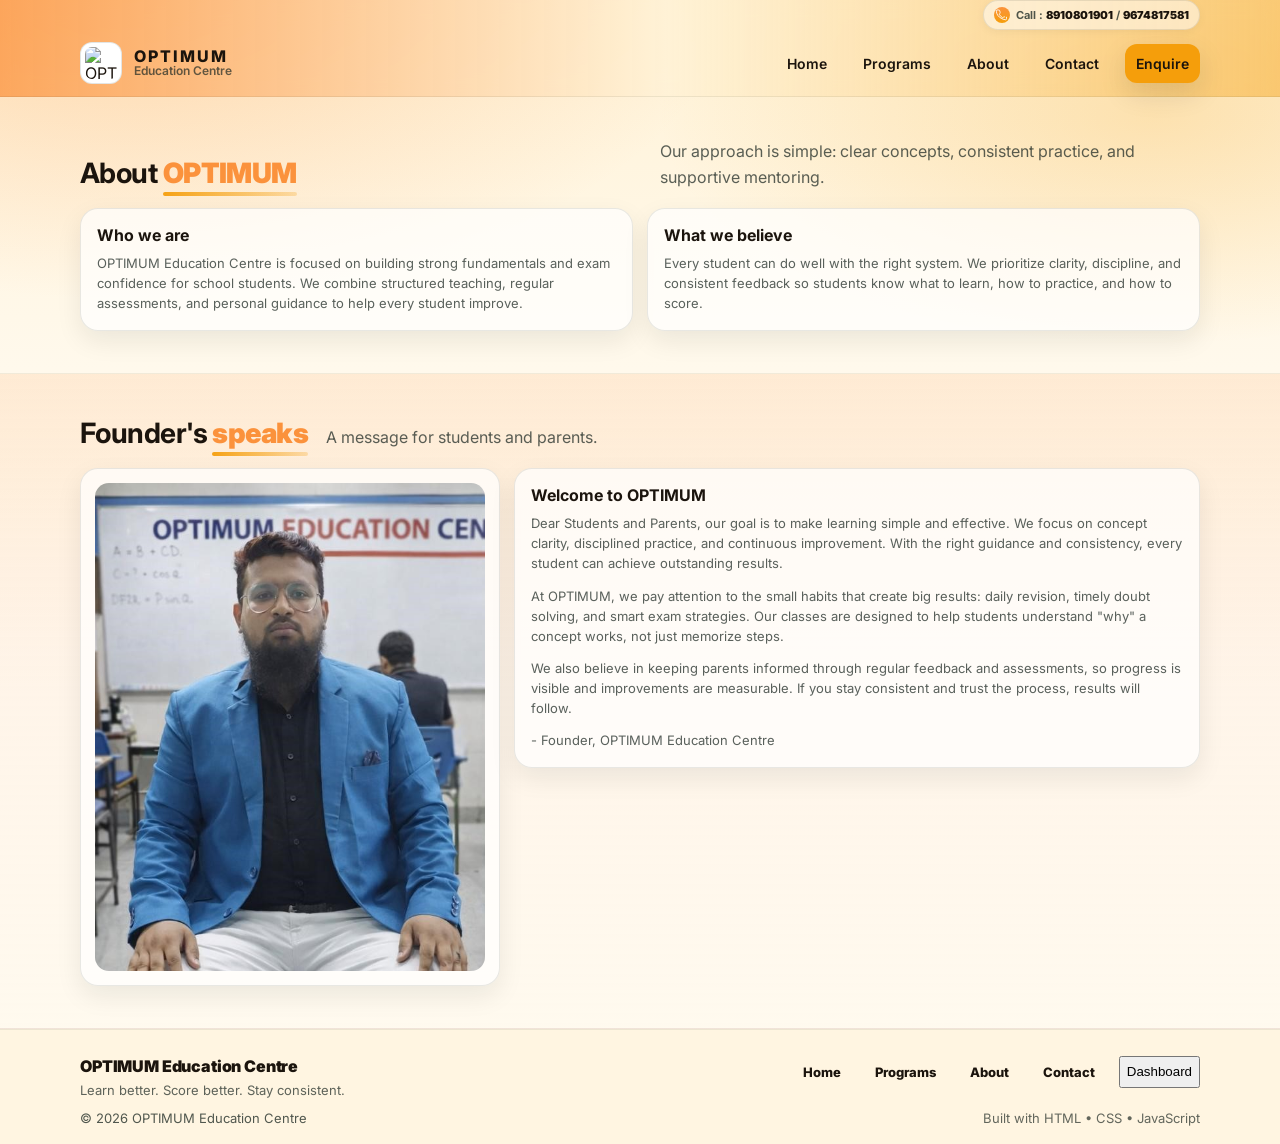
==== commit 8e7d6c5e: "Polish founder speaks layout" ====
--- a/about.html
+++ b/about.html
@@ -77,7 +77,7 @@
         </div>
       </section>
 
-      <section class="section section-alt" aria-label="Founder's speaks">
+      <section class="section section-alt founder-speaks" aria-label="Founder's speaks">
         <div class="container">
           <div class="section-head">
             <h2>Founder's <span class="offerings-accent">speaks</span></h2>
--- a/styles.css
+++ b/styles.css
@@ -770,6 +770,13 @@
 }
 .card h3{margin:0 0 8px; font-size:16px}
 .card p{margin:0 0 12px; color:rgba(31,42,36,.74); line-height:1.55; font-size:13px}
+
+.founder-speak{grid-template-columns:minmax(280px, 420px) minmax(0, 1fr); align-items:start}
+.founder-speak-photo{padding:14px}
+.founder-speak-img{width:100%; height:auto; border-radius:14px; display:block; aspect-ratio:4/5; object-fit:cover}
+
+.founder-speaks .section-head{justify-content:flex-start; align-items:baseline; flex-wrap:wrap}
+.founder-speaks .section-head p{max-width:unset}
 
 .card-accent{
   background:linear-gradient(180deg, rgba(245,158,11,.18), rgba(255,255,255,.72));
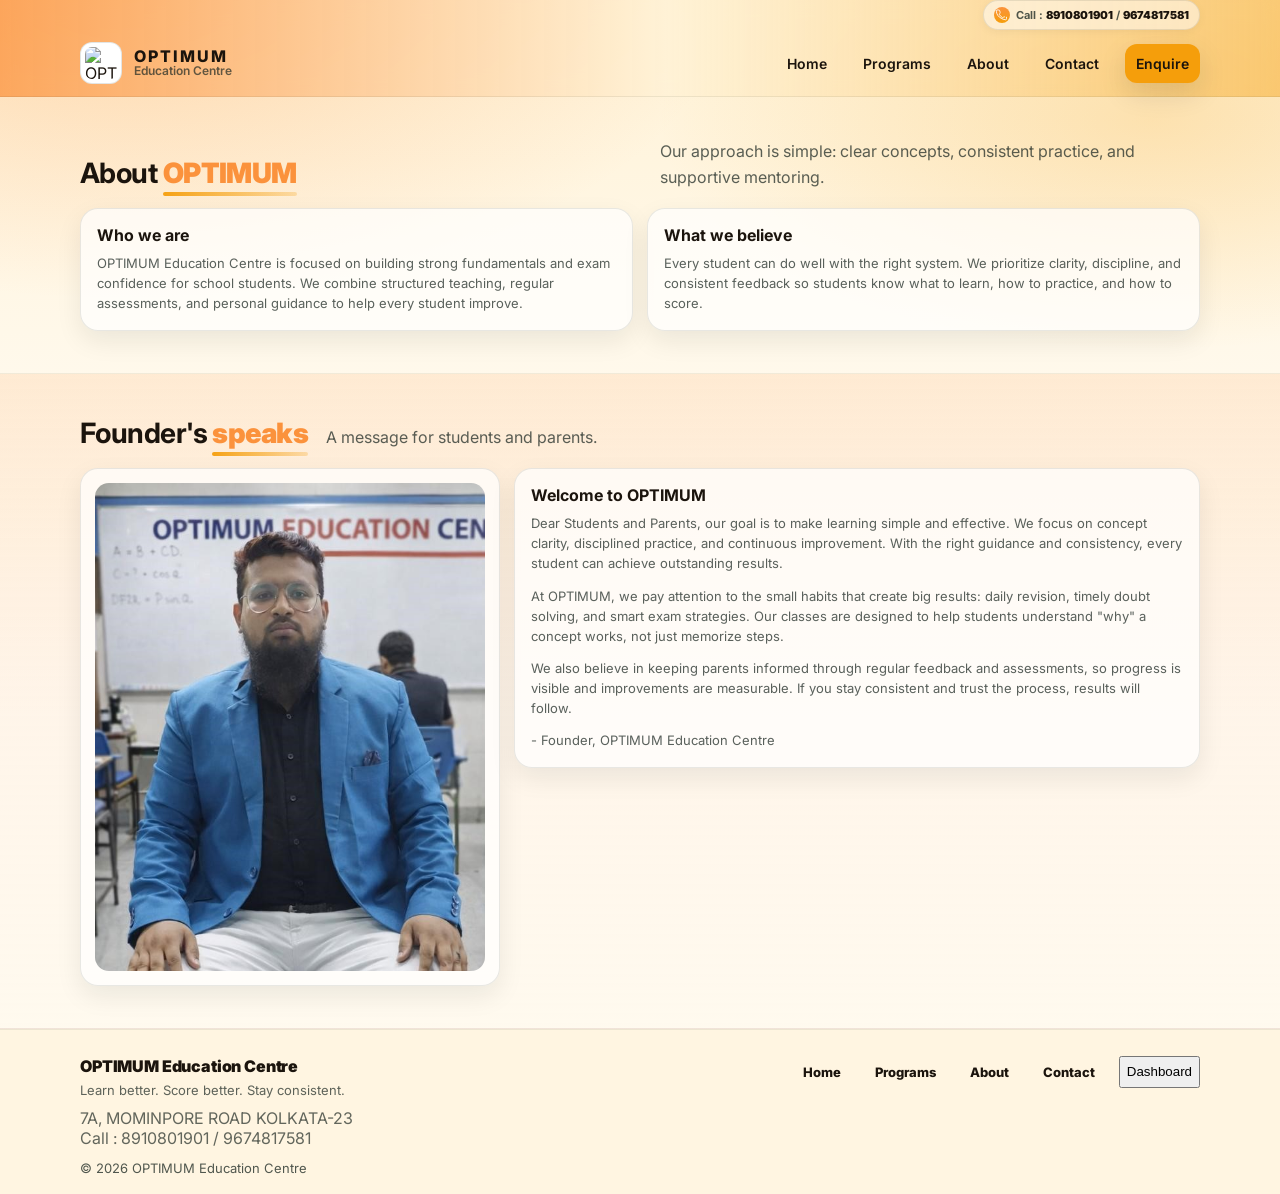
==== commit 3fb6bd75: "Footer: add address and contact numbers" ====
--- a/about.html
+++ b/about.html
@@ -9,6 +9,11 @@
     <link rel="preconnect" href="https://fonts.gstatic.com" crossorigin />
     <link href="https://fonts.googleapis.com/css2?family=Inter:wght@400;500;600;700;800&display=swap" rel="stylesheet" />
     <link rel="stylesheet" href="styles.css" />
+    <link rel="icon" type="image/svg+xml" href="favicon.svg" />
+    <link rel="icon" type="image/png" sizes="96x96" href="favicon-96x96.png" />
+    <link rel="icon" href="favicon.ico" sizes="any" />
+    <link rel="manifest" href="site.webmanifest" />
+    <link rel="apple-touch-icon" href="web-app-manifest-192x192.png" />
   </head>
   <body>
     <a class="skip-link" href="#main">Skip to content</a>
@@ -116,6 +121,10 @@
         <div>
           <div class="footer-brand">OPTIMUM Education Centre</div>
           <div class="footer-sub">Learn better. Score better. Stay consistent.</div>
+          <div class="muted" style="margin-top:10px">
+            <div>7A, MOMINPORE ROAD KOLKATA-23</div>
+            <div>Call : <a href="tel:8910801901">8910801901</a> / <a href="tel:9674817581">9674817581</a></div>
+          </div>
         </div>
         <div class="footer-links">
           <a href="index.html#top">Home</a>
@@ -127,7 +136,6 @@
       </div>
       <div class="container footer-bottom">
         <span>© <span id="year"></span> OPTIMUM Education Centre</span>
-        <span class="muted">Built with HTML • CSS • JavaScript</span>
       </div>
     </footer>
 
--- a/styles.css
+++ b/styles.css
@@ -564,8 +564,8 @@
 .notes-viewport{
   border-radius:18px;
   padding:6px;
-  background:rgba(255,255,255,.35);
-  border:1px solid rgba(31,42,36,.06);
+  background:rgba(255,255,255,.50);
+  border:1px solid rgba(245,158,11,.14);
 }
 
 .notes-nav{
@@ -628,9 +628,9 @@
   width:100%;
   height:150px;
   border-radius:18px;
-  background:rgba(255,255,255,.55);
-  border:1px solid rgba(31,42,36,.10);
-  box-shadow: inset 0 1px 0 rgba(255,255,255,.55);
+  background:rgba(255,255,255,.75);
+  border:1px solid rgba(245,158,11,.18);
+  box-shadow: inset 0 1px 0 rgba(255,255,255,.65);
   display:grid;
   place-items:center;
   align-self:stretch;
@@ -858,7 +858,7 @@
 .notice-item{
   border-radius:14px;
   padding:10px 12px;
-  background:rgba(255,255,255,.82);
+  background:rgba(255, 237, 213, 0.92);
   border:1px solid rgba(31,42,36,.10);
   font-size:13px;
   line-height:1.5;
@@ -875,7 +875,7 @@
   gap:12px;
   padding:10px 12px;
   border-radius:14px;
-  background:rgba(255,255,255,.78);
+  background:rgba(255, 237, 213, 0.92);
   border:1px solid rgba(124,58,237,.16);
   box-shadow:0 12px 26px rgba(19,27,22,.06);
 }
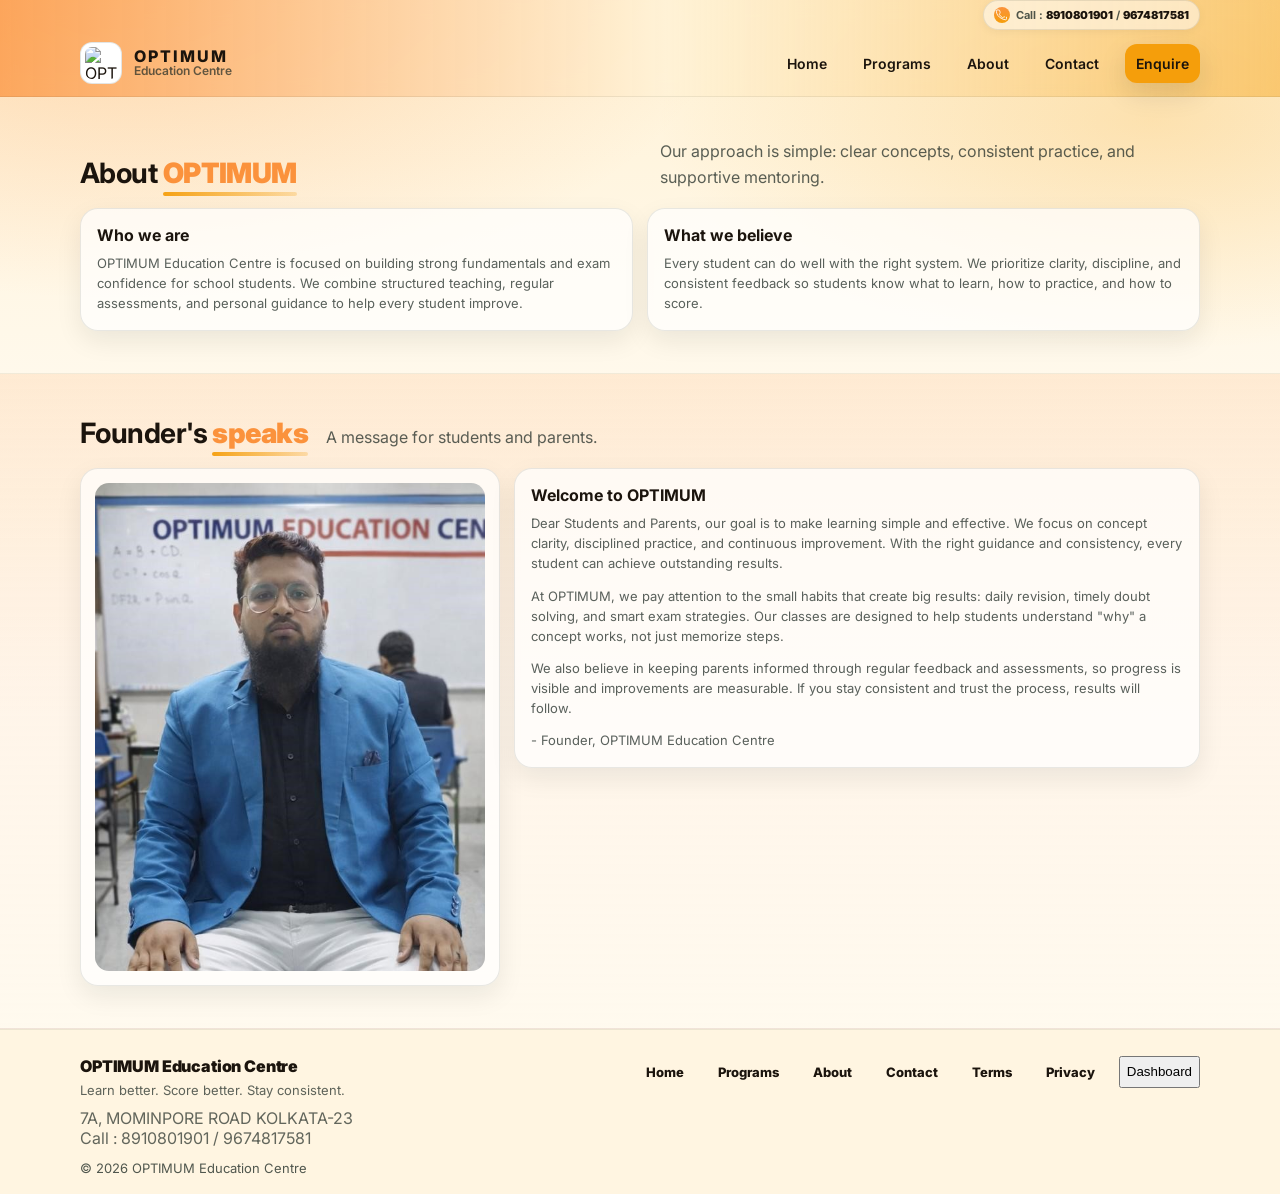
==== commit 19a3c216: "Legal: add Terms and Privacy pages" ====
--- a/about.html
+++ b/about.html
@@ -131,6 +131,8 @@
           <a href="index.html#programs">Programs</a>
           <a href="about.html">About</a>
           <a href="contact.html">Contact</a>
+          <a href="terms.html">Terms</a>
+          <a href="privacy.html">Privacy</a>
           <button class="footer-admin" type="button" id="dashboardLink">Dashboard</button>
         </div>
       </div>
